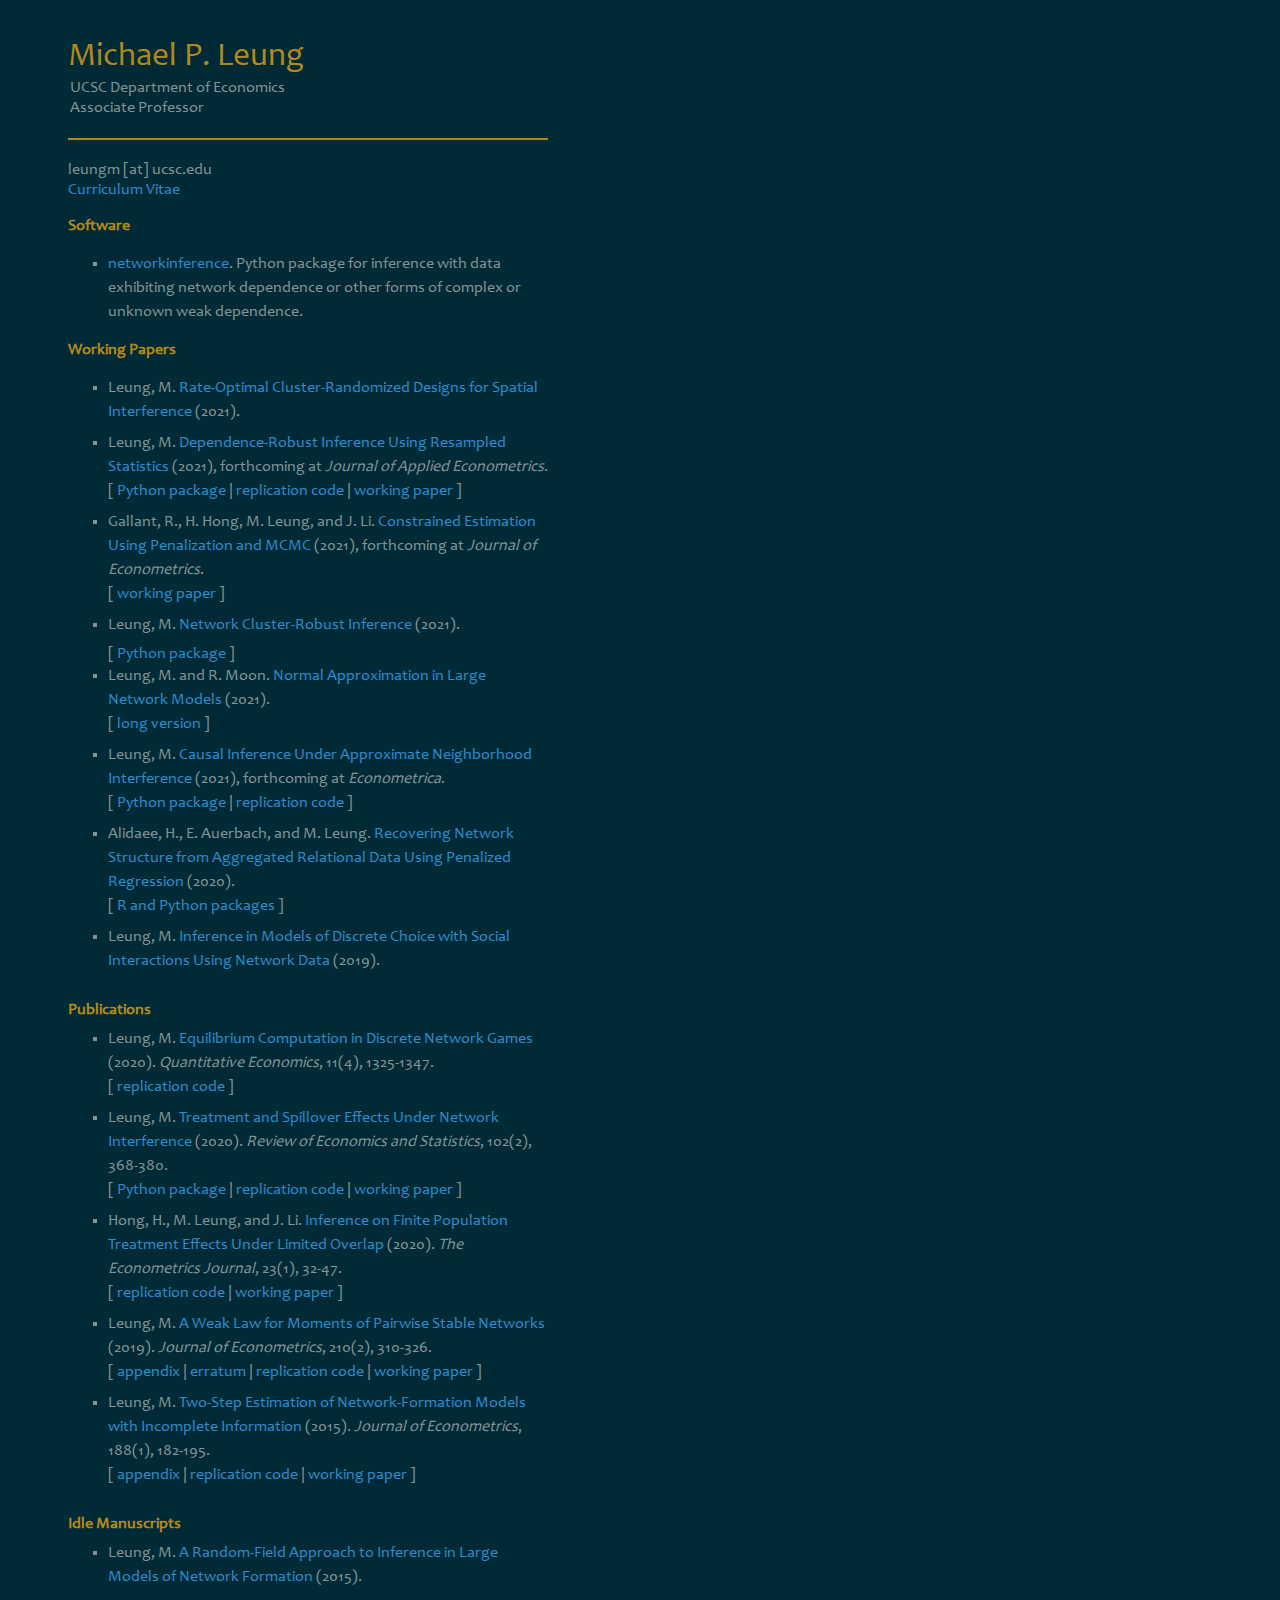
==== index.html @ b88d1623 "update" ====
<html>

<head>
<meta name="keywords" content="Michael P. Leung, Economics, Econometrics, Networks, USC">
<meta name="author" content="Michael P. Leung">

<title>Michael P. Leung's Home Page</title>

<link rel=stylesheet href="style.css" type="text/css">
</head>

<body>
  <div id="frame">
    <div id="header">
      <span class="name">Michael P. Leung</span>
      <br><span class="subname">UCSC Department of Economics</span>
      <br><span class="subname">Associate Professor</span>
    </div>

    <div id="wrap">
      <div id="main">
	leungm [at] ucsc.edu
	<br><a class="text" href="cv.pdf">Curriculum Vitae</a>

	<p><span class="section"><b>Software</b></span>

	<ul>
	<li class="textbar"> <a class="text" href="https://github.com/mpleung/networkinference"> networkinference</a>. Python package for inference with data exhibiting network dependence or other forms of complex or unknown weak dependence.
	</li>
	</ul>

	<p><span class="section"><b>Working Papers</b></span>

	<ul>
	<li class="textbar"> Leung, M. <a class="text"
		href="https://arxiv.org/abs/2111.04219">
			Rate-Optimal Cluster-Randomized Designs for Spatial Interference</a> (2021).
	</li>
	
	<li class="textbar"> Leung, M. <a class="text"
		href="https://onlinelibrary.wiley.com/doi/10.1002/jae.2865">
			Dependence-Robust Inference Using Resampled Statistics</a> (2021), forthcoming at <i>Journal of Applied Econometrics</i>.
	<br>
	[ <a class="text" href="https://github.com/mpleung/networkinference"> Python package </a> |
	<a class="text" href="https://github.com/mpleung/dependence_robust">replication code</a> |
	<a class="text" href="https://arxiv.org/abs/2002.02097">working paper</a> ]
	</li>

	<li class="textbar"> Gallant, R., H. Hong, M. Leung, and J. Li. <a class="text" href="https://www.sciencedirect.com/science/article/abs/pii/S030440762100052X"> Constrained Estimation Using Penalization and MCMC</a> (2021), forthcoming at <i>Journal of Econometrics</i>. 
	<br>
	[ <a class="text" href="https://people.ucsc.edu/~jeqli/penalizedbayescombined.pdf">working paper</a> ]
        </li>

        <li class="textbar"> Leung, M. <a class="text"
       		href="https://arxiv.org/abs/2103.01470">
			Network Cluster-Robust Inference</a> (2021). 
	</li>
	[ <a class="text" href="https://github.com/mpleung/networkinference"> Python package </a> ]

	<li class="textbar"> Leung, M. and R. Moon. <a class="text"
       		href="https://arxiv.org/abs/1904.11060">
		Normal Approximation in Large Network Models</a> (2021). 
	<br>
	[ <a class="text" href="https://arxiv.org/abs/1904.11060v1">long version</a> ]
	</li>

        <li class="textbar"> Leung, M. <a class="text"
       		href="https://arxiv.org/abs/1911.07085">
			Causal Inference Under Approximate Neighborhood Interference</a> (2021), forthcoming at <i> Econometrica</i>. 
	<br>
	[ <a class="text" href="https://github.com/mpleung/networkinference"> Python package </a> |
	<a class="text" href="https://github.com/mpleung/ANI">replication code</a> ]
	</li>

	<li class="textbar"> Alidaee, H., E. Auerbach, and M. Leung. <a class="text"
                href="https://arxiv.org/abs/2001.06052">
                Recovering Network Structure from Aggregated Relational Data Using Penalized Regression</a> (2020). 
	<br>
	[ <a class="text" href="https://github.com/mpleung/ARD">R and Python packages</a> ]
        </li>

	<li class="textbar"> Leung, M. <a class="text"
       		href="https://arxiv.org/abs/1911.07106">
		Inference in Models of Discrete Choice with Social Interactions Using Network Data</a> (2019). 
	</li>

	</ul>


	<br><span class="section"><b>Publications</b></span>
	<ul>


	<li class="textbar"> Leung, M. <a class="text"
		href="http://qeconomics.org/ojs/index.php/qe/article/view/1380">
			Equilibrium Computation in Discrete Network Games</a> (2020). <i>Quantitative Economics</i>, 11(4), 1325-1347.
	<br>
	[ <a class="text" href="https://github.com/mpleung/equil_compute">replication code</a> ]
	</li>

	<li class="textbar"> Leung, M. <a class="text"
		href="https://www.mitpressjournals.org/doi/abs/10.1162/rest_a_00818">
			Treatment and Spillover Effects Under Network Interference</a> (2020). <i>Review of Economics and Statistics</i>, 102(2), 368-380.
	<br>
	[ <a class="text" href="https://github.com/mpleung/networkinference"> Python package </a> |
	<a class="text" href="https://github.com/mpleung/spilled_t">replication code</a> |
	<a class="text" href="https://papers.ssrn.com/abstract=2757313">working paper</a> ]
	</li>

        <li class="textbar"> Hong, H., M. Leung, and J. Li. <a class="text"
		 href="https://academic.oup.com/ectj/article/23/1/32/5558232">
			Inference on Finite Population Treatment Effects Under Limited Overlap</a> (2020). <i>The Econometrics Journal</i>, 23(1), 32-47. 
	<br>
	[ <a class="text" href="https://github.com/mpleung/finite_population">replication code</a> |
	<a class="text" href="https://papers.ssrn.com/abstract=3128546">working paper</a> ]
	</li>

	<li class="textbar"> Leung, M. <a class="text"
		href="https://www.sciencedirect.com/science/article/pii/S0304407619300260">
		A Weak Law for Moments of Pairwise Stable Networks</a> (2019). 
	<i>Journal of Econometrics</i>, 210(2), 310-326.
	<br>
	[ <a class="text" href="files/lln_supplement.pdf">appendix</a>  |
	<a class="text" href="files/erratum.pdf">erratum</a> |
	<a class="text" href="https://github.com/mpleung/lln_nf">replication code</a> |
	<a class="text" href="https://papers.ssrn.com/abstract=2663685">working paper</a> ]
	</li>

	<li class="textbar"> Leung, M. <a class="text"
		href="http://www.sciencedirect.com/science/article/pii/S0304407615001396">
		Two-Step Estimation of Network-Formation Models with Incomplete	Information</a> (2015). 
	<i>Journal of Econometrics</i>, 188(1), 182-195. 
	<br>
	[ <a class="text" href="files/snf_supplement.pdf">appendix</a> |
	<a class="text" href="http://github.com/mpleung/twostep">replication code</a> |
	<a class="text" href="http://ssrn.com/abstract=2254145">working paper</a> ]
	</li>
	</ul>

	
	<br><span class="section"><b>Idle Manuscripts</b></span>
	<ul>
        <li class="textbar"> Leung, M. <a class="text"
		href="files/rfnet.pdf"> 
		A Random-Field Approach to Inference in Large Models of Network
		Formation</a> (2015).
       	</li>
	</ul>
      </div>
    </div>
    
    <div id="footer"></div>
</div>

</body>

</html>
---- style.css ----
@font-face {
  font-family: CandaraDL;
  src: url('Candara.ttf'); 
}

#header {
  border-bottom: 2px solid #B4881D;
  padding-bottom: 20px;
}

#footer {
  border-top: 2px solid #B4881D;
  padding-top: 10px;
}

#wrap {
  overflow: hidden;
  padding-top: 10px;
  padding-bottom: 10px;
}

#main {
  float: left;
  list-style-type: none;
  padding-top: 10px;
  padding-bottom: 10px;
}

#frame {
  text-align: left;
  margin-left: 30px;
  padding-top: 30px;
  padding-bottom: 30px;
  padding-left: 30px;
  width: 30em;
}

.name {
  color: #B4881D;
  font-size: 25pt;
}

.subname {
  color: #839496;
  list-style-type: none;
  margin-left: 2px;
  font-size: 12pt;
}

.section {
  color: #B4881D;
}

body {
  font-family: candara, CandaraDL, menlo;
  font-size: 12pt;
  background-color: #002B36;
  color: #839496;
}

LI.text {
  margin-left: 20px;
  margin-top: 7px;
  line-height: 1.5
}

LI.textbar {
  margin-bottom: 7px;
  list-style-type: square;
  line-height: 1.5
}

ul {
    list-style-position: outside;
    margin-top: 7px;
    margin-bottom: 0;
}

A.text {
  color: #2E8CCF;
  text-decoration: none;
}

A.bar {
  color: white;
  text-decoration: none;
}

A:hover {
  text-decoration: underline;
  color: #D34C14;
}
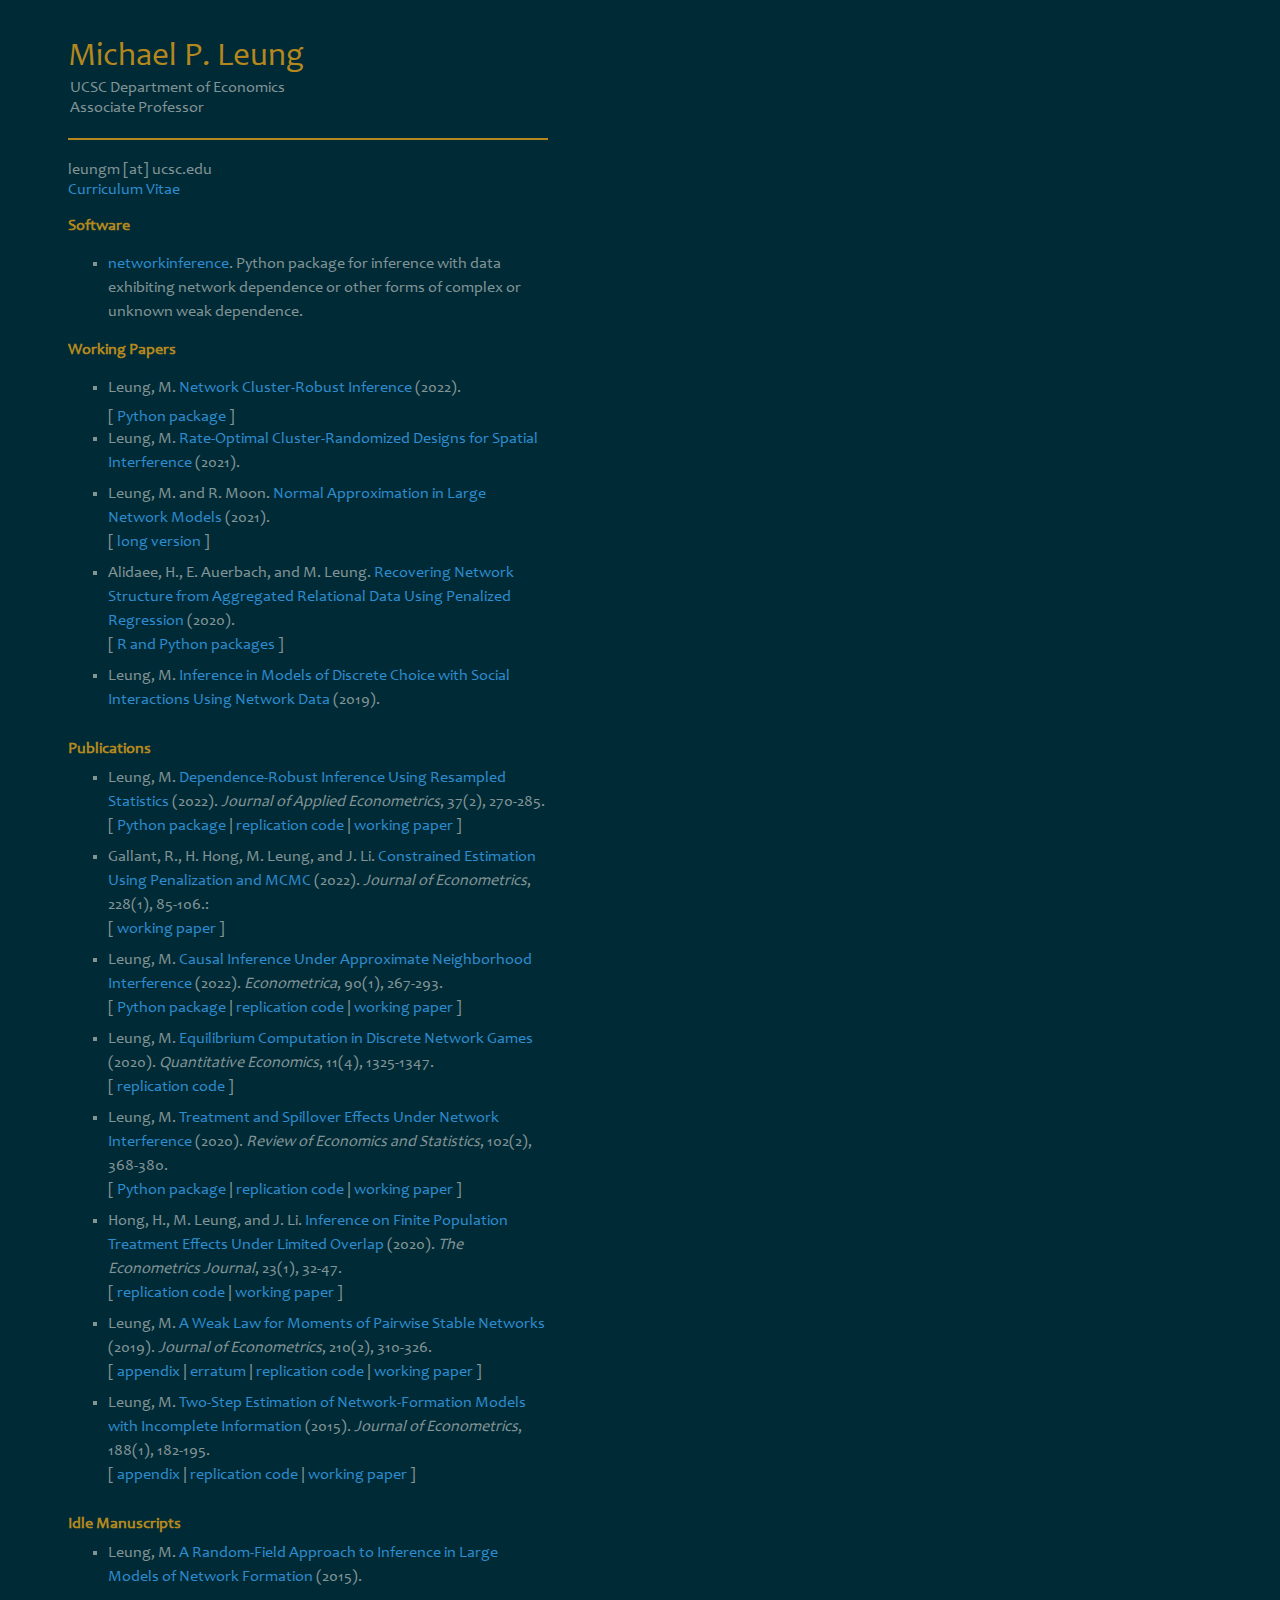
==== commit f320fe24: "update" ====
--- a/index.html
+++ b/index.html
@@ -32,44 +32,23 @@
 	<p><span class="section"><b>Working Papers</b></span>
 
 	<ul>
+        <li class="textbar"> Leung, M. <a class="text"
+       		href="https://arxiv.org/abs/2103.01470">
+			Network Cluster-Robust Inference</a> (2022). 
+	</li>
+
+	[ <a class="text" href="https://github.com/mpleung/networkinference"> Python package </a> ]
+
 	<li class="textbar"> Leung, M. <a class="text"
 		href="https://arxiv.org/abs/2111.04219">
 			Rate-Optimal Cluster-Randomized Designs for Spatial Interference</a> (2021).
 	</li>
 	
-	<li class="textbar"> Leung, M. <a class="text"
-		href="https://onlinelibrary.wiley.com/doi/10.1002/jae.2865">
-			Dependence-Robust Inference Using Resampled Statistics</a> (2021), forthcoming at <i>Journal of Applied Econometrics</i>.
-	<br>
-	[ <a class="text" href="https://github.com/mpleung/networkinference"> Python package </a> |
-	<a class="text" href="https://github.com/mpleung/dependence_robust">replication code</a> |
-	<a class="text" href="https://arxiv.org/abs/2002.02097">working paper</a> ]
-	</li>
-
-	<li class="textbar"> Gallant, R., H. Hong, M. Leung, and J. Li. <a class="text" href="https://www.sciencedirect.com/science/article/abs/pii/S030440762100052X"> Constrained Estimation Using Penalization and MCMC</a> (2021), forthcoming at <i>Journal of Econometrics</i>. 
-	<br>
-	[ <a class="text" href="https://people.ucsc.edu/~jeqli/penalizedbayescombined.pdf">working paper</a> ]
-        </li>
-
-        <li class="textbar"> Leung, M. <a class="text"
-       		href="https://arxiv.org/abs/2103.01470">
-			Network Cluster-Robust Inference</a> (2021). 
-	</li>
-	[ <a class="text" href="https://github.com/mpleung/networkinference"> Python package </a> ]
-
 	<li class="textbar"> Leung, M. and R. Moon. <a class="text"
        		href="https://arxiv.org/abs/1904.11060">
 		Normal Approximation in Large Network Models</a> (2021). 
 	<br>
 	[ <a class="text" href="https://arxiv.org/abs/1904.11060v1">long version</a> ]
-	</li>
-
-        <li class="textbar"> Leung, M. <a class="text"
-       		href="https://arxiv.org/abs/1911.07085">
-			Causal Inference Under Approximate Neighborhood Interference</a> (2021), forthcoming at <i> Econometrica</i>. 
-	<br>
-	[ <a class="text" href="https://github.com/mpleung/networkinference"> Python package </a> |
-	<a class="text" href="https://github.com/mpleung/ANI">replication code</a> ]
 	</li>
 
 	<li class="textbar"> Alidaee, H., E. Auerbach, and M. Leung. <a class="text"
@@ -90,6 +69,27 @@
 	<br><span class="section"><b>Publications</b></span>
 	<ul>
 
+	<li class="textbar"> Leung, M. <a class="text"
+		href="https://onlinelibrary.wiley.com/doi/10.1002/jae.2865">
+			Dependence-Robust Inference Using Resampled Statistics</a> (2022).  <i>Journal of Applied Econometrics</i>, 37(2), 270-285.
+	<br>
+	[ <a class="text" href="https://github.com/mpleung/networkinference"> Python package </a> |
+	<a class="text" href="https://github.com/mpleung/dependence_robust">replication code</a> |
+	<a class="text" href="https://arxiv.org/abs/2002.02097">working paper</a> ]
+	</li>
+
+	<li class="textbar"> Gallant, R., H. Hong, M. Leung, and J. Li. <a class="text" href="https://www.sciencedirect.com/science/article/abs/pii/S030440762100052X"> Constrained Estimation Using Penalization and MCMC</a> (2022). <i>Journal of Econometrics</i>, 228(1), 85-106.:
+	<br>
+	[ <a class="text" href="https://people.ucsc.edu/~jeqli/penalizedbayescombined.pdf">working paper</a> ]
+        </li>
+
+        <li class="textbar"> Leung, M. <a class="text"
+       		href="https://www.econometricsociety.org/publications/econometrica/2022/01/01/causal-inference-under-approximate-neighborhood-interference">
+			Causal Inference Under Approximate Neighborhood Interference</a> (2022). <i> Econometrica</i>, 90(1), 267-293. 
+	<br>
+	[ <a class="text" href="https://github.com/mpleung/networkinference"> Python package </a> |
+	<a class="text" href="https://github.com/mpleung/ANI">replication code</a> | <a class="text" href="https://arxiv.org/abs/1911.07085">working paper</a> ]
+	</li>
 
 	<li class="textbar"> Leung, M. <a class="text"
 		href="http://qeconomics.org/ojs/index.php/qe/article/view/1380">
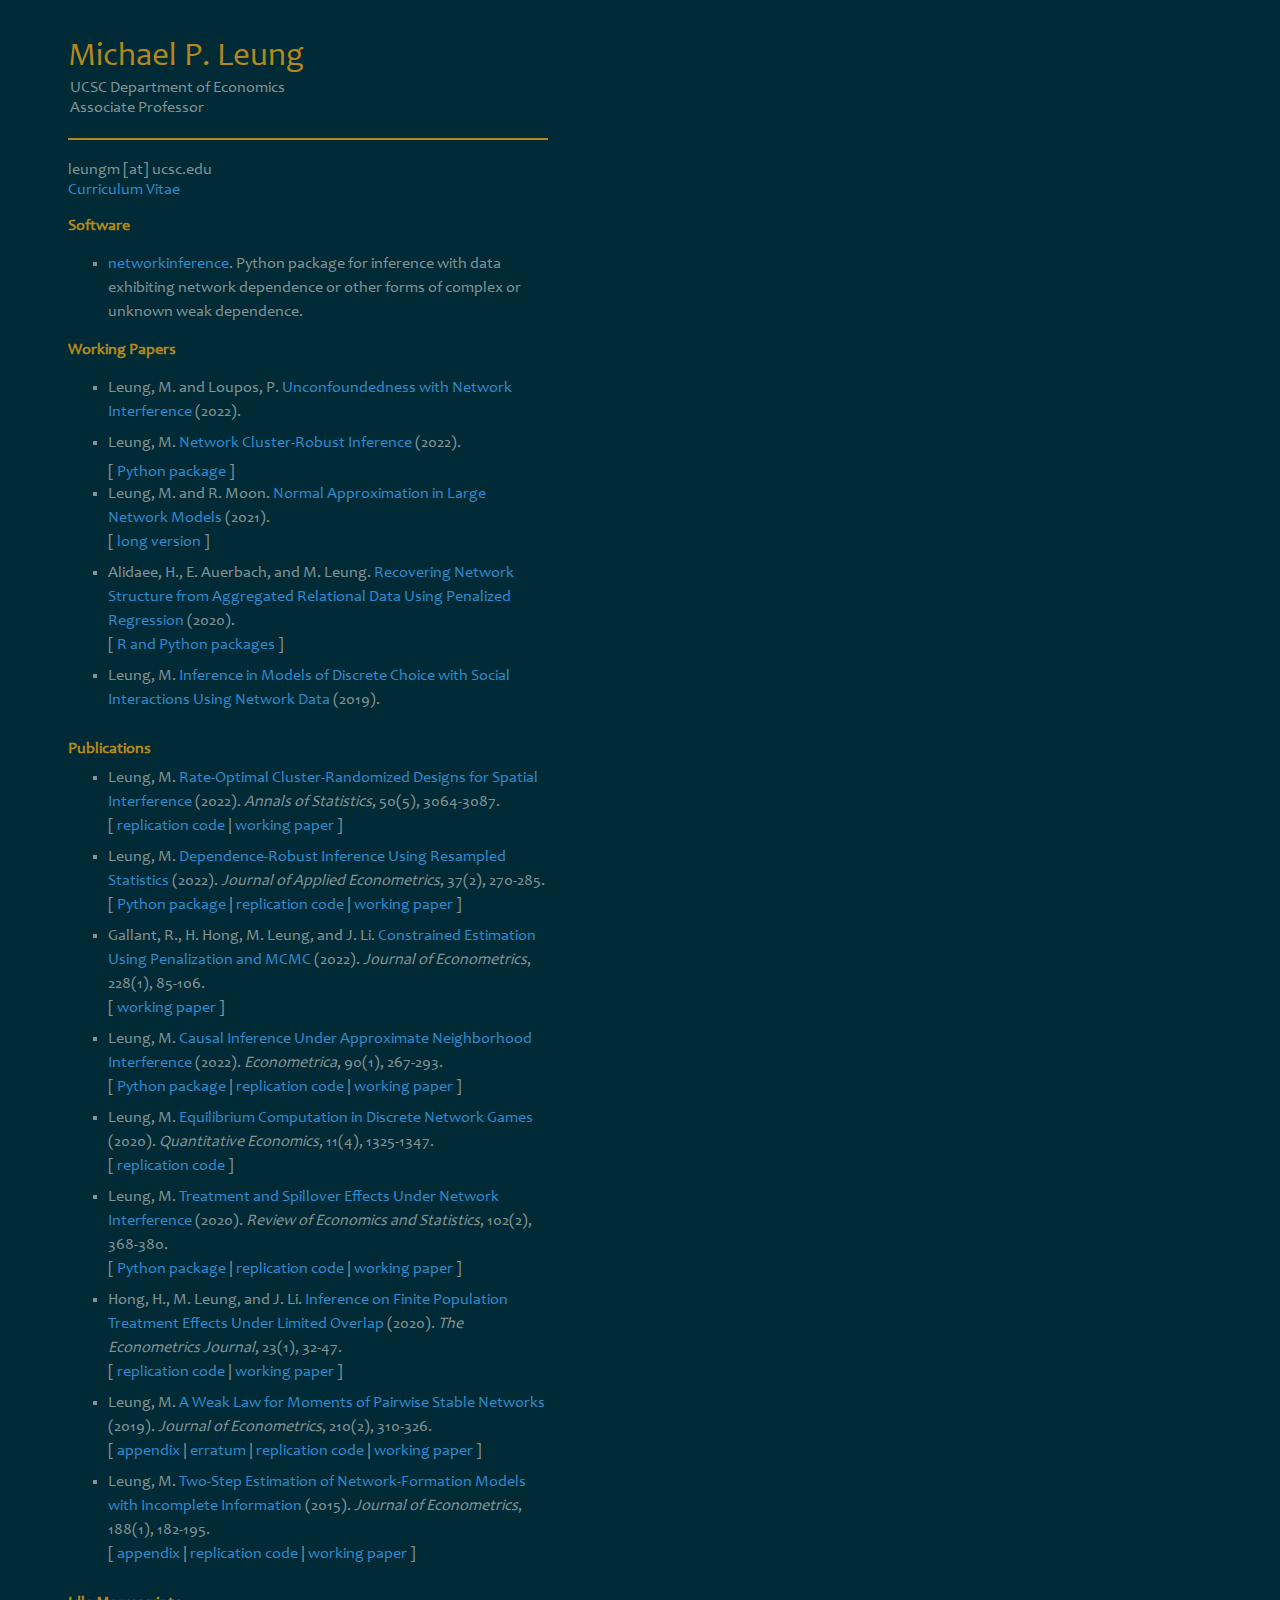
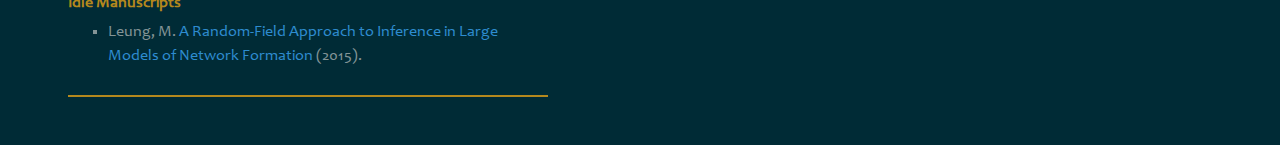
==== commit 5f73114f: "update" ====
--- a/index.html
+++ b/index.html
@@ -32,6 +32,13 @@
 	<p><span class="section"><b>Working Papers</b></span>
 
 	<ul>
+
+        <li class="textbar"> Leung, M. and Loupos, P. <a class="text"
+       		href="https://arxiv.org/abs/2211.07823">
+			Unconfoundedness with Network Interference</a> (2022). 
+	</li>
+
+
         <li class="textbar"> Leung, M. <a class="text"
        		href="https://arxiv.org/abs/2103.01470">
 			Network Cluster-Robust Inference</a> (2022). 
@@ -39,11 +46,6 @@
 
 	[ <a class="text" href="https://github.com/mpleung/networkinference"> Python package </a> ]
 
-	<li class="textbar"> Leung, M. <a class="text"
-		href="https://arxiv.org/abs/2111.04219">
-			Rate-Optimal Cluster-Randomized Designs for Spatial Interference</a> (2021).
-	</li>
-	
 	<li class="textbar"> Leung, M. and R. Moon. <a class="text"
        		href="https://arxiv.org/abs/1904.11060">
 		Normal Approximation in Large Network Models</a> (2021). 
@@ -69,6 +71,15 @@
 	<br><span class="section"><b>Publications</b></span>
 	<ul>
 
+        <li class="textbar"> Leung, M. <a class="text"
+		href="https://projecteuclid.org/journals/annals-of-statistics/volume-50/issue-5/Rate-optimal-cluster-randomized-designs-for-spatial-interference/10.1214/22-AOS2224.short">
+  		        Rate-Optimal Cluster-Randomized Designs for Spatial Interference</a> (2022). <i>Annals of Statistics</i>, 50(5), 3064-3087.
+        <br>
+	[ <a class="text" href="https://github.com/mpleung/spatial_cluster">replication code</a> |
+	<a class="text" href="https://arxiv.org/abs/2111.04219">working paper</a> ]
+	</li>
+
+
 	<li class="textbar"> Leung, M. <a class="text"
 		href="https://onlinelibrary.wiley.com/doi/10.1002/jae.2865">
 			Dependence-Robust Inference Using Resampled Statistics</a> (2022).  <i>Journal of Applied Econometrics</i>, 37(2), 270-285.
@@ -78,7 +89,7 @@
 	<a class="text" href="https://arxiv.org/abs/2002.02097">working paper</a> ]
 	</li>
 
-	<li class="textbar"> Gallant, R., H. Hong, M. Leung, and J. Li. <a class="text" href="https://www.sciencedirect.com/science/article/abs/pii/S030440762100052X"> Constrained Estimation Using Penalization and MCMC</a> (2022). <i>Journal of Econometrics</i>, 228(1), 85-106.:
+	<li class="textbar"> Gallant, R., H. Hong, M. Leung, and J. Li. <a class="text" href="https://www.sciencedirect.com/science/article/abs/pii/S030440762100052X"> Constrained Estimation Using Penalization and MCMC</a> (2022). <i>Journal of Econometrics</i>, 228(1), 85-106.
 	<br>
 	[ <a class="text" href="https://people.ucsc.edu/~jeqli/penalizedbayescombined.pdf">working paper</a> ]
         </li>
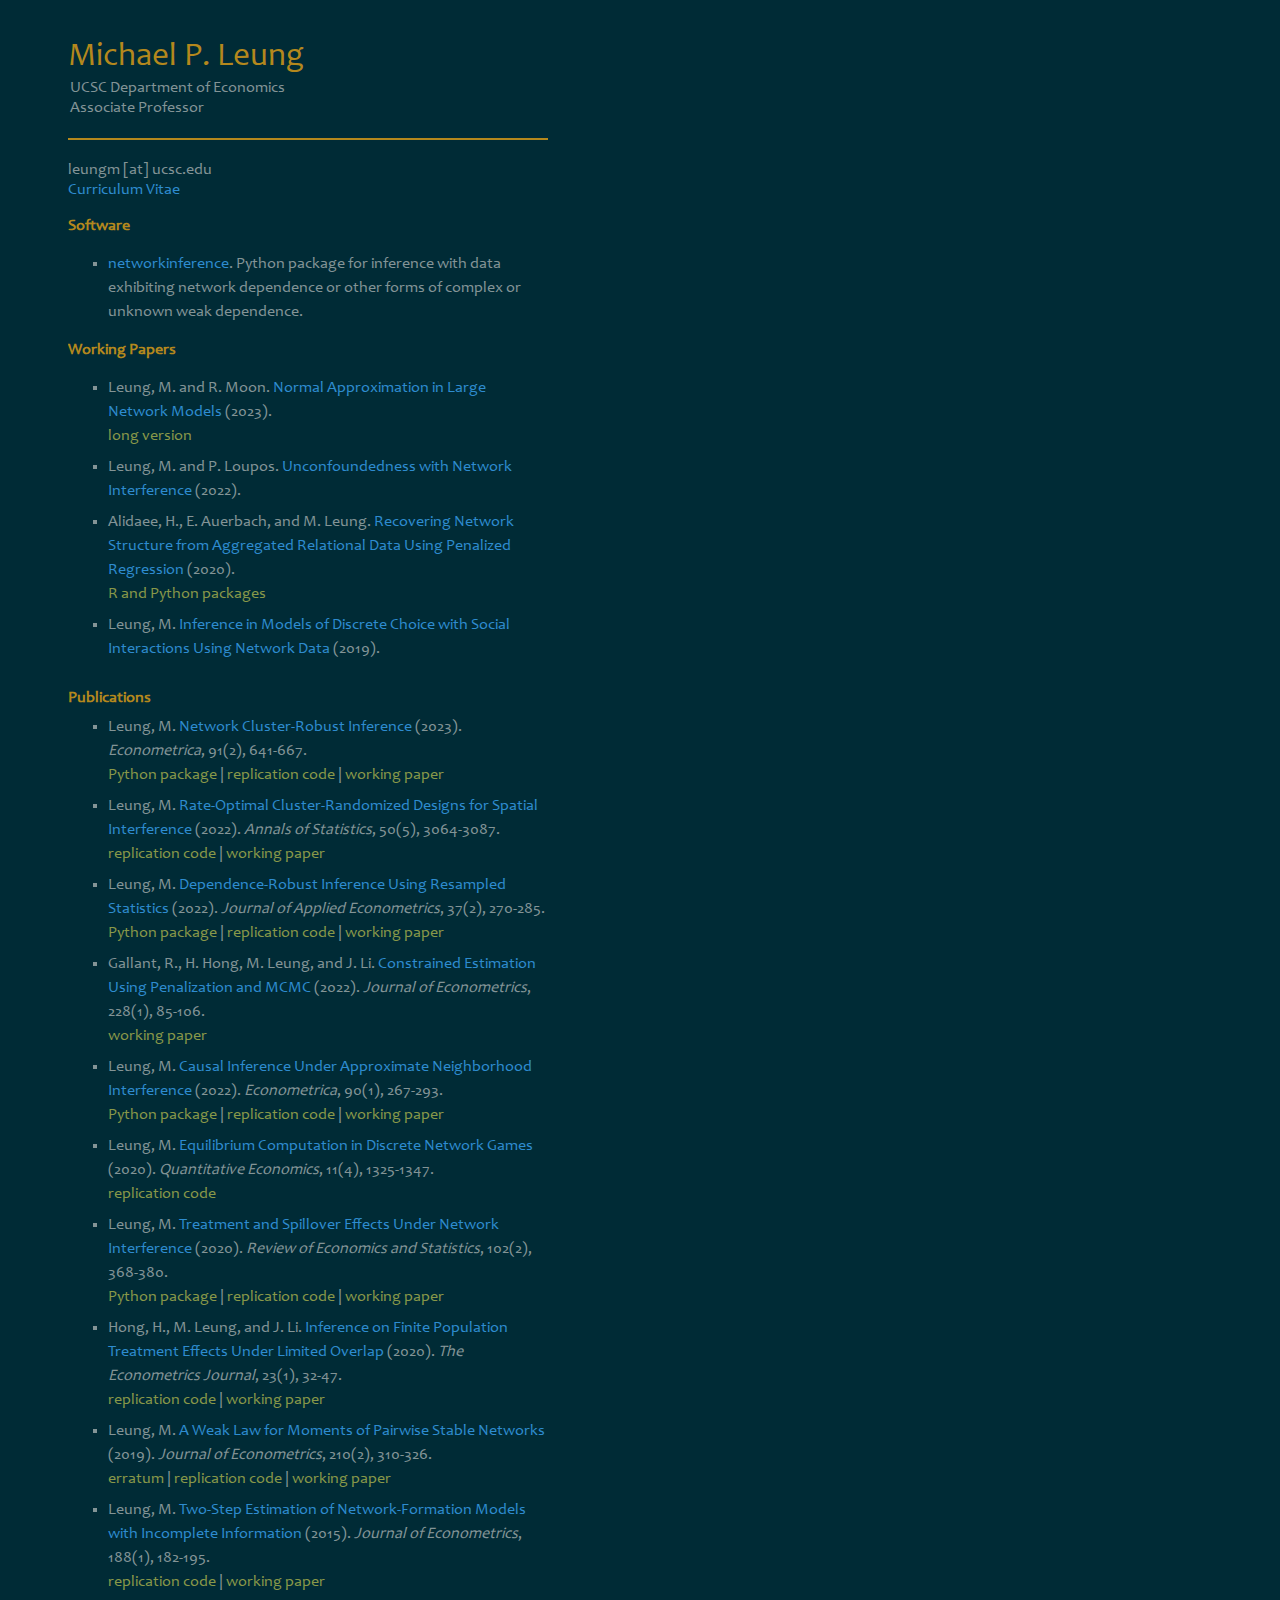
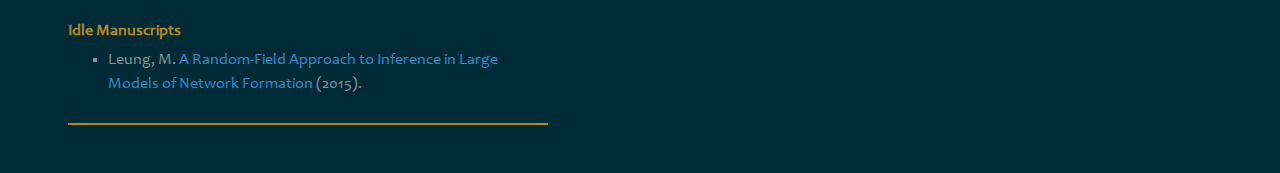
==== commit ef0eaed9: "update" ====
--- a/index.html
+++ b/index.html
@@ -33,31 +33,23 @@
 
 	<ul>
 
-        <li class="textbar"> Leung, M. and Loupos, P. <a class="text"
+	<li class="textbar"> Leung, M. and R. Moon. <a class="text"
+       		href="https://arxiv.org/abs/1904.11060">
+		Normal Approximation in Large Network Models</a> (2023). 
+	<br>
+	<a class="sub" href="https://arxiv.org/abs/1904.11060v1">long version</a>
+	</li>
+
+        <li class="textbar"> Leung, M. and P. Loupos. <a class="text"
        		href="https://arxiv.org/abs/2211.07823">
 			Unconfoundedness with Network Interference</a> (2022). 
-	</li>
-
-
-        <li class="textbar"> Leung, M. <a class="text"
-       		href="https://arxiv.org/abs/2103.01470">
-			Network Cluster-Robust Inference</a> (2022). 
-	</li>
-
-	[ <a class="text" href="https://github.com/mpleung/networkinference"> Python package </a> ]
-
-	<li class="textbar"> Leung, M. and R. Moon. <a class="text"
-       		href="https://arxiv.org/abs/1904.11060">
-		Normal Approximation in Large Network Models</a> (2021). 
-	<br>
-	[ <a class="text" href="https://arxiv.org/abs/1904.11060v1">long version</a> ]
 	</li>
 
 	<li class="textbar"> Alidaee, H., E. Auerbach, and M. Leung. <a class="text"
                 href="https://arxiv.org/abs/2001.06052">
                 Recovering Network Structure from Aggregated Relational Data Using Penalized Regression</a> (2020). 
 	<br>
-	[ <a class="text" href="https://github.com/mpleung/ARD">R and Python packages</a> ]
+	<a class="sub" href="https://github.com/mpleung/ARD">R and Python packages</a>
         </li>
 
 	<li class="textbar"> Leung, M. <a class="text"
@@ -72,11 +64,20 @@
 	<ul>
 
         <li class="textbar"> Leung, M. <a class="text"
+       		href="https://www.econometricsociety.org/publications/econometrica/browse/2023/03/01/Network-Cluster-Robust-Inference">
+			Network Cluster-Robust Inference</a> (2023). <i>Econometrica</i>, 91(2), 641-667. 
+        <br>
+	<a class="sub" href="https://github.com/mpleung/networkinference"> Python package </a> |
+	<a class="sub" href="https://github.com/mpleung/network_cluster">replication code</a> |
+	<a class="sub" href="https://arxiv.org/abs/2103.01470">working paper</a>
+	</li>
+
+        <li class="textbar"> Leung, M. <a class="text"
 		href="https://projecteuclid.org/journals/annals-of-statistics/volume-50/issue-5/Rate-optimal-cluster-randomized-designs-for-spatial-interference/10.1214/22-AOS2224.short">
   		        Rate-Optimal Cluster-Randomized Designs for Spatial Interference</a> (2022). <i>Annals of Statistics</i>, 50(5), 3064-3087.
         <br>
-	[ <a class="text" href="https://github.com/mpleung/spatial_cluster">replication code</a> |
-	<a class="text" href="https://arxiv.org/abs/2111.04219">working paper</a> ]
+	<a class="sub" href="https://github.com/mpleung/spatial_cluster">replication code</a> |
+	<a class="sub" href="https://arxiv.org/abs/2111.04219">working paper</a>
 	</li>
 
 
@@ -84,46 +85,46 @@
 		href="https://onlinelibrary.wiley.com/doi/10.1002/jae.2865">
 			Dependence-Robust Inference Using Resampled Statistics</a> (2022).  <i>Journal of Applied Econometrics</i>, 37(2), 270-285.
 	<br>
-	[ <a class="text" href="https://github.com/mpleung/networkinference"> Python package </a> |
-	<a class="text" href="https://github.com/mpleung/dependence_robust">replication code</a> |
-	<a class="text" href="https://arxiv.org/abs/2002.02097">working paper</a> ]
+	<a class="sub" href="https://github.com/mpleung/networkinference"> Python package </a> |
+	<a class="sub" href="https://github.com/mpleung/dependence_robust">replication code</a> |
+	<a class="sub" href="https://arxiv.org/abs/2002.02097">working paper</a>
 	</li>
 
 	<li class="textbar"> Gallant, R., H. Hong, M. Leung, and J. Li. <a class="text" href="https://www.sciencedirect.com/science/article/abs/pii/S030440762100052X"> Constrained Estimation Using Penalization and MCMC</a> (2022). <i>Journal of Econometrics</i>, 228(1), 85-106.
 	<br>
-	[ <a class="text" href="https://people.ucsc.edu/~jeqli/penalizedbayescombined.pdf">working paper</a> ]
+	<a class="sub" href="https://people.ucsc.edu/~jeqli/penalizedbayescombined.pdf">working paper</a>
         </li>
 
         <li class="textbar"> Leung, M. <a class="text"
        		href="https://www.econometricsociety.org/publications/econometrica/2022/01/01/causal-inference-under-approximate-neighborhood-interference">
 			Causal Inference Under Approximate Neighborhood Interference</a> (2022). <i> Econometrica</i>, 90(1), 267-293. 
 	<br>
-	[ <a class="text" href="https://github.com/mpleung/networkinference"> Python package </a> |
-	<a class="text" href="https://github.com/mpleung/ANI">replication code</a> | <a class="text" href="https://arxiv.org/abs/1911.07085">working paper</a> ]
+	<a class="sub" href="https://github.com/mpleung/networkinference"> Python package </a> |
+	<a class="sub" href="https://github.com/mpleung/ANI">replication code</a> | <a class="sub" href="https://arxiv.org/abs/1911.07085">working paper</a>
 	</li>
 
 	<li class="textbar"> Leung, M. <a class="text"
 		href="http://qeconomics.org/ojs/index.php/qe/article/view/1380">
 			Equilibrium Computation in Discrete Network Games</a> (2020). <i>Quantitative Economics</i>, 11(4), 1325-1347.
 	<br>
-	[ <a class="text" href="https://github.com/mpleung/equil_compute">replication code</a> ]
+	<a class="sub" href="https://github.com/mpleung/equil_compute">replication code</a>
 	</li>
 
 	<li class="textbar"> Leung, M. <a class="text"
 		href="https://www.mitpressjournals.org/doi/abs/10.1162/rest_a_00818">
 			Treatment and Spillover Effects Under Network Interference</a> (2020). <i>Review of Economics and Statistics</i>, 102(2), 368-380.
 	<br>
-	[ <a class="text" href="https://github.com/mpleung/networkinference"> Python package </a> |
-	<a class="text" href="https://github.com/mpleung/spilled_t">replication code</a> |
-	<a class="text" href="https://papers.ssrn.com/abstract=2757313">working paper</a> ]
+	<a class="sub" href="https://github.com/mpleung/networkinference"> Python package </a> |
+	<a class="sub" href="https://github.com/mpleung/spilled_t">replication code</a> |
+	<a class="sub" href="https://papers.ssrn.com/abstract=2757313">working paper</a>
 	</li>
 
         <li class="textbar"> Hong, H., M. Leung, and J. Li. <a class="text"
 		 href="https://academic.oup.com/ectj/article/23/1/32/5558232">
 			Inference on Finite Population Treatment Effects Under Limited Overlap</a> (2020). <i>The Econometrics Journal</i>, 23(1), 32-47. 
 	<br>
-	[ <a class="text" href="https://github.com/mpleung/finite_population">replication code</a> |
-	<a class="text" href="https://papers.ssrn.com/abstract=3128546">working paper</a> ]
+	<a class="sub" href="https://github.com/mpleung/finite_population">replication code</a> |
+	<a class="sub" href="https://papers.ssrn.com/abstract=3128546">working paper</a>
 	</li>
 
 	<li class="textbar"> Leung, M. <a class="text"
@@ -131,10 +132,9 @@
 		A Weak Law for Moments of Pairwise Stable Networks</a> (2019). 
 	<i>Journal of Econometrics</i>, 210(2), 310-326.
 	<br>
-	[ <a class="text" href="files/lln_supplement.pdf">appendix</a>  |
-	<a class="text" href="files/erratum.pdf">erratum</a> |
-	<a class="text" href="https://github.com/mpleung/lln_nf">replication code</a> |
-	<a class="text" href="https://papers.ssrn.com/abstract=2663685">working paper</a> ]
+	<a class="sub" href="files/erratum.pdf">erratum</a> |
+	<a class="sub" href="https://github.com/mpleung/lln_nf">replication code</a> |
+	<a class="sub" href="https://papers.ssrn.com/abstract=2663685">working paper</a>
 	</li>
 
 	<li class="textbar"> Leung, M. <a class="text"
@@ -142,9 +142,8 @@
 		Two-Step Estimation of Network-Formation Models with Incomplete	Information</a> (2015). 
 	<i>Journal of Econometrics</i>, 188(1), 182-195. 
 	<br>
-	[ <a class="text" href="files/snf_supplement.pdf">appendix</a> |
-	<a class="text" href="http://github.com/mpleung/twostep">replication code</a> |
-	<a class="text" href="http://ssrn.com/abstract=2254145">working paper</a> ]
+	<a class="sub" href="http://github.com/mpleung/twostep">replication code</a> |
+	<a class="sub" href="http://ssrn.com/abstract=2254145">working paper</a>
 	</li>
 	</ul>
 
--- a/style.css
+++ b/style.css
@@ -81,6 +81,11 @@
   text-decoration: none;
 }
 
+A.sub {
+  color: #889849;
+  text-decoration: none;
+}
+
 A.bar {
   color: white;
   text-decoration: none;
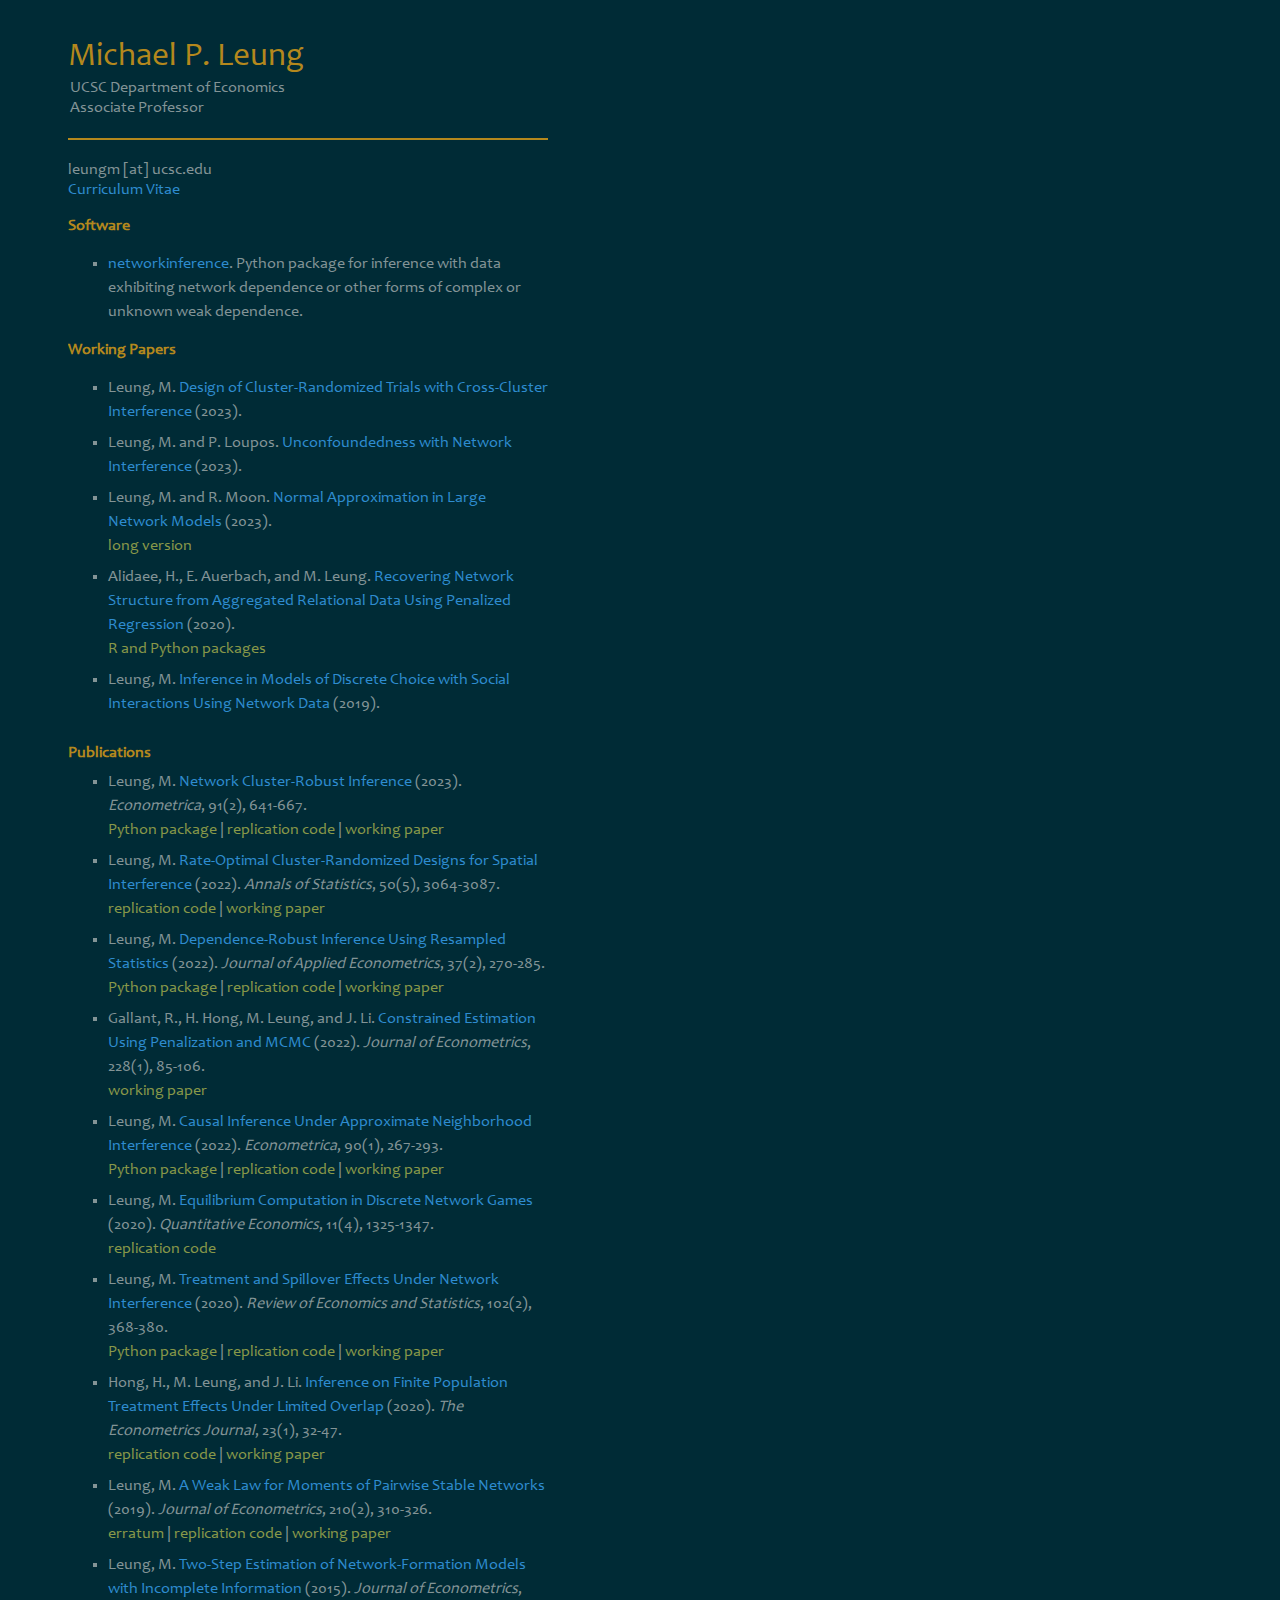
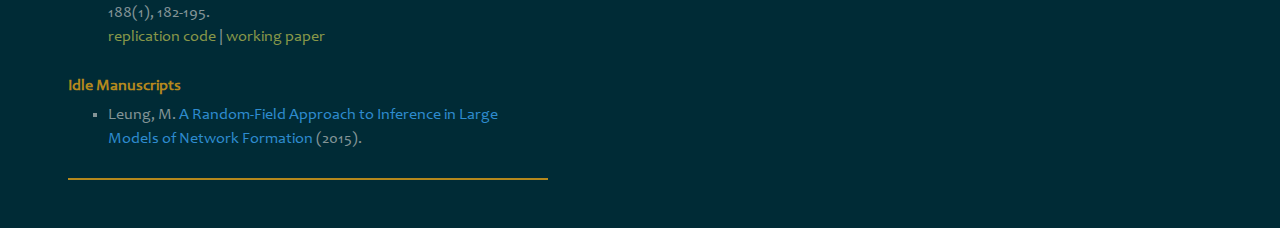
==== commit 957f3f7a: "update" ====
--- a/index.html
+++ b/index.html
@@ -33,16 +33,21 @@
 
 	<ul>
 
+        <li class="textbar"> Leung, M. <a class="text"
+       		href="https://arxiv.org/abs/2310.18836">
+			Design of Cluster-Randomized Trials with Cross-Cluster Interference</a> (2023). 
+	</li>
+
+        <li class="textbar"> Leung, M. and P. Loupos. <a class="text"
+       		href="https://arxiv.org/abs/2211.07823">
+			Unconfoundedness with Network Interference</a> (2023). 
+	</li>
+
 	<li class="textbar"> Leung, M. and R. Moon. <a class="text"
        		href="https://arxiv.org/abs/1904.11060">
 		Normal Approximation in Large Network Models</a> (2023). 
 	<br>
 	<a class="sub" href="https://arxiv.org/abs/1904.11060v1">long version</a>
-	</li>
-
-        <li class="textbar"> Leung, M. and P. Loupos. <a class="text"
-       		href="https://arxiv.org/abs/2211.07823">
-			Unconfoundedness with Network Interference</a> (2022). 
 	</li>
 
 	<li class="textbar"> Alidaee, H., E. Auerbach, and M. Leung. <a class="text"
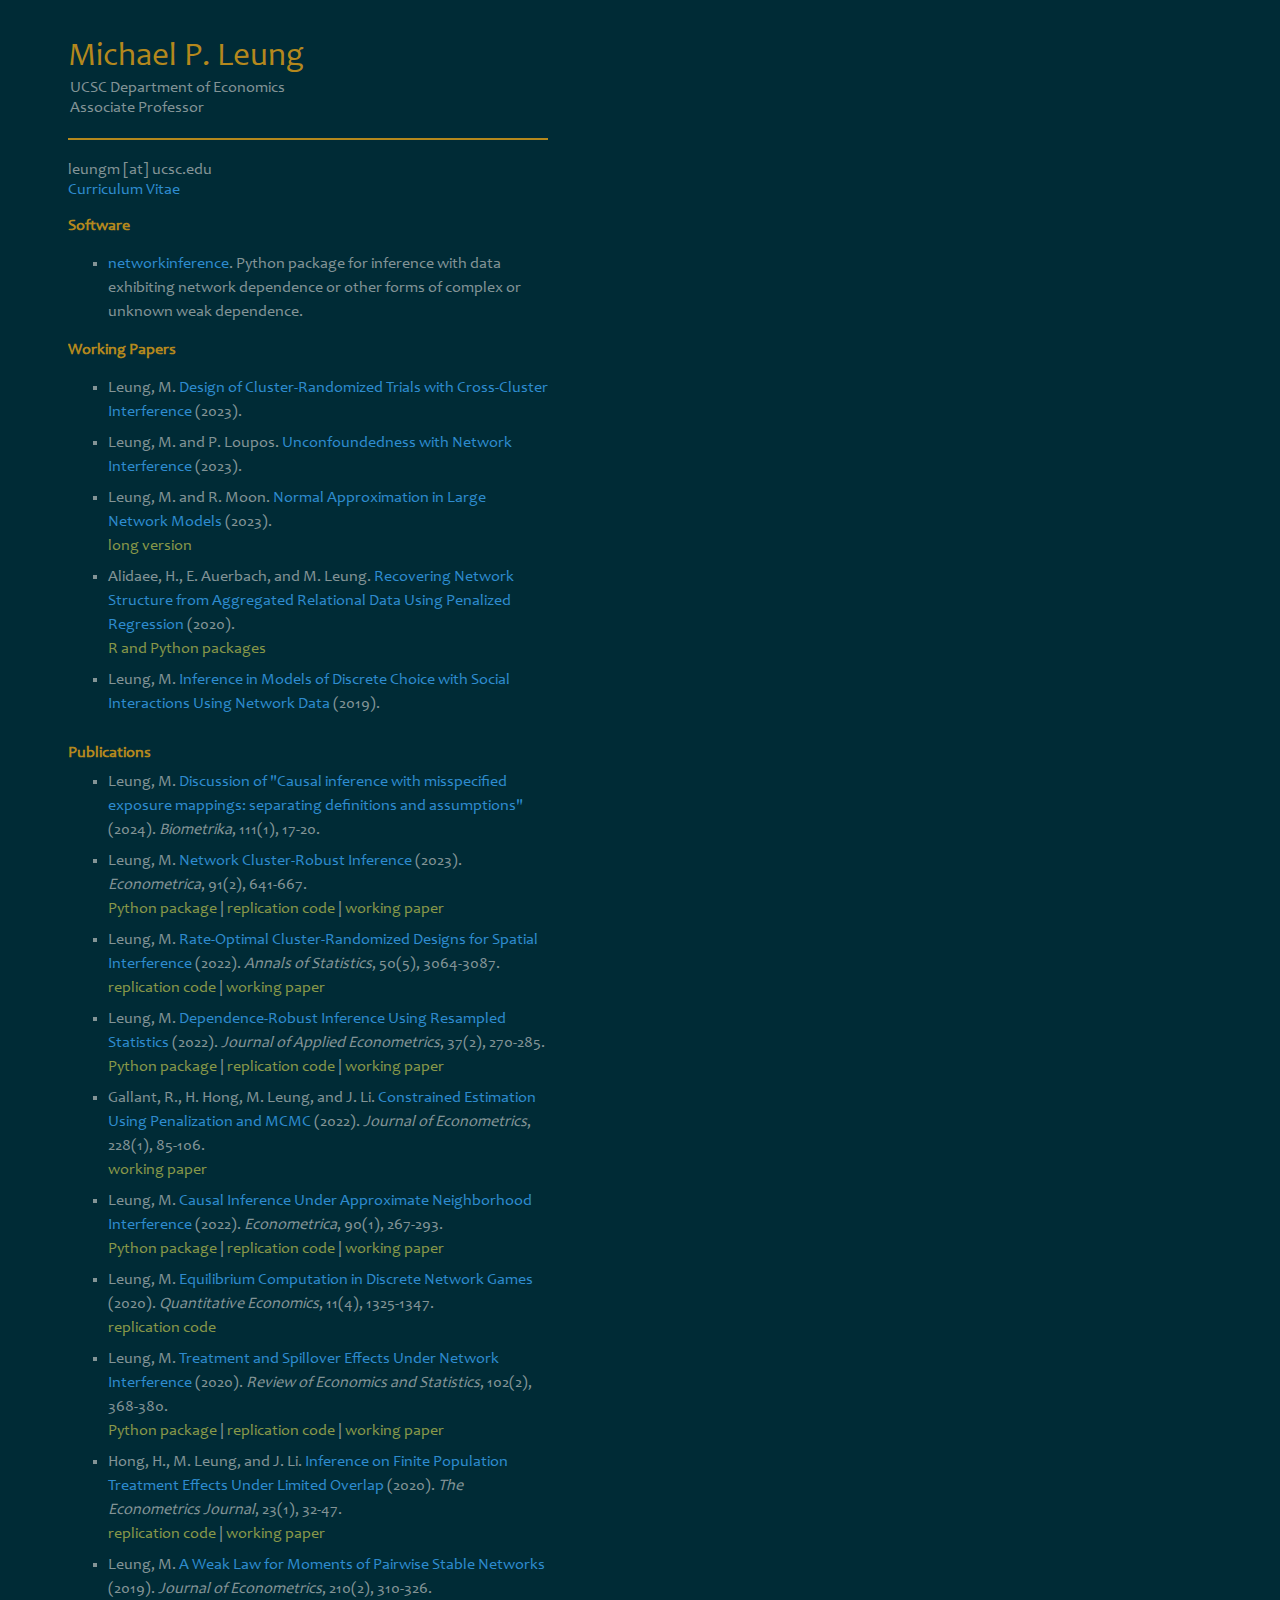
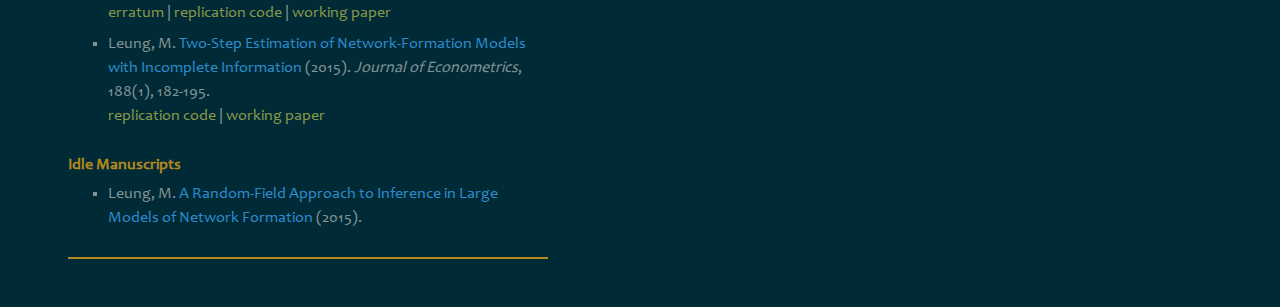
==== commit 97b61ba3: "update" ====
--- a/index.html
+++ b/index.html
@@ -67,6 +67,10 @@
 
 	<br><span class="section"><b>Publications</b></span>
 	<ul>
+
+	<li class="textbar"> Leung, M. <a class="text"
+		href="https://academic.oup.com/biomet/article/111/1/21/7606757">
+			Discussion of "Causal inference with misspecified exposure mappings: separating definitions and assumptions"</a> (2024). <i>Biometrika</i>, 111(1), 17-20.
 
         <li class="textbar"> Leung, M. <a class="text"
        		href="https://www.econometricsociety.org/publications/econometrica/browse/2023/03/01/Network-Cluster-Robust-Inference">
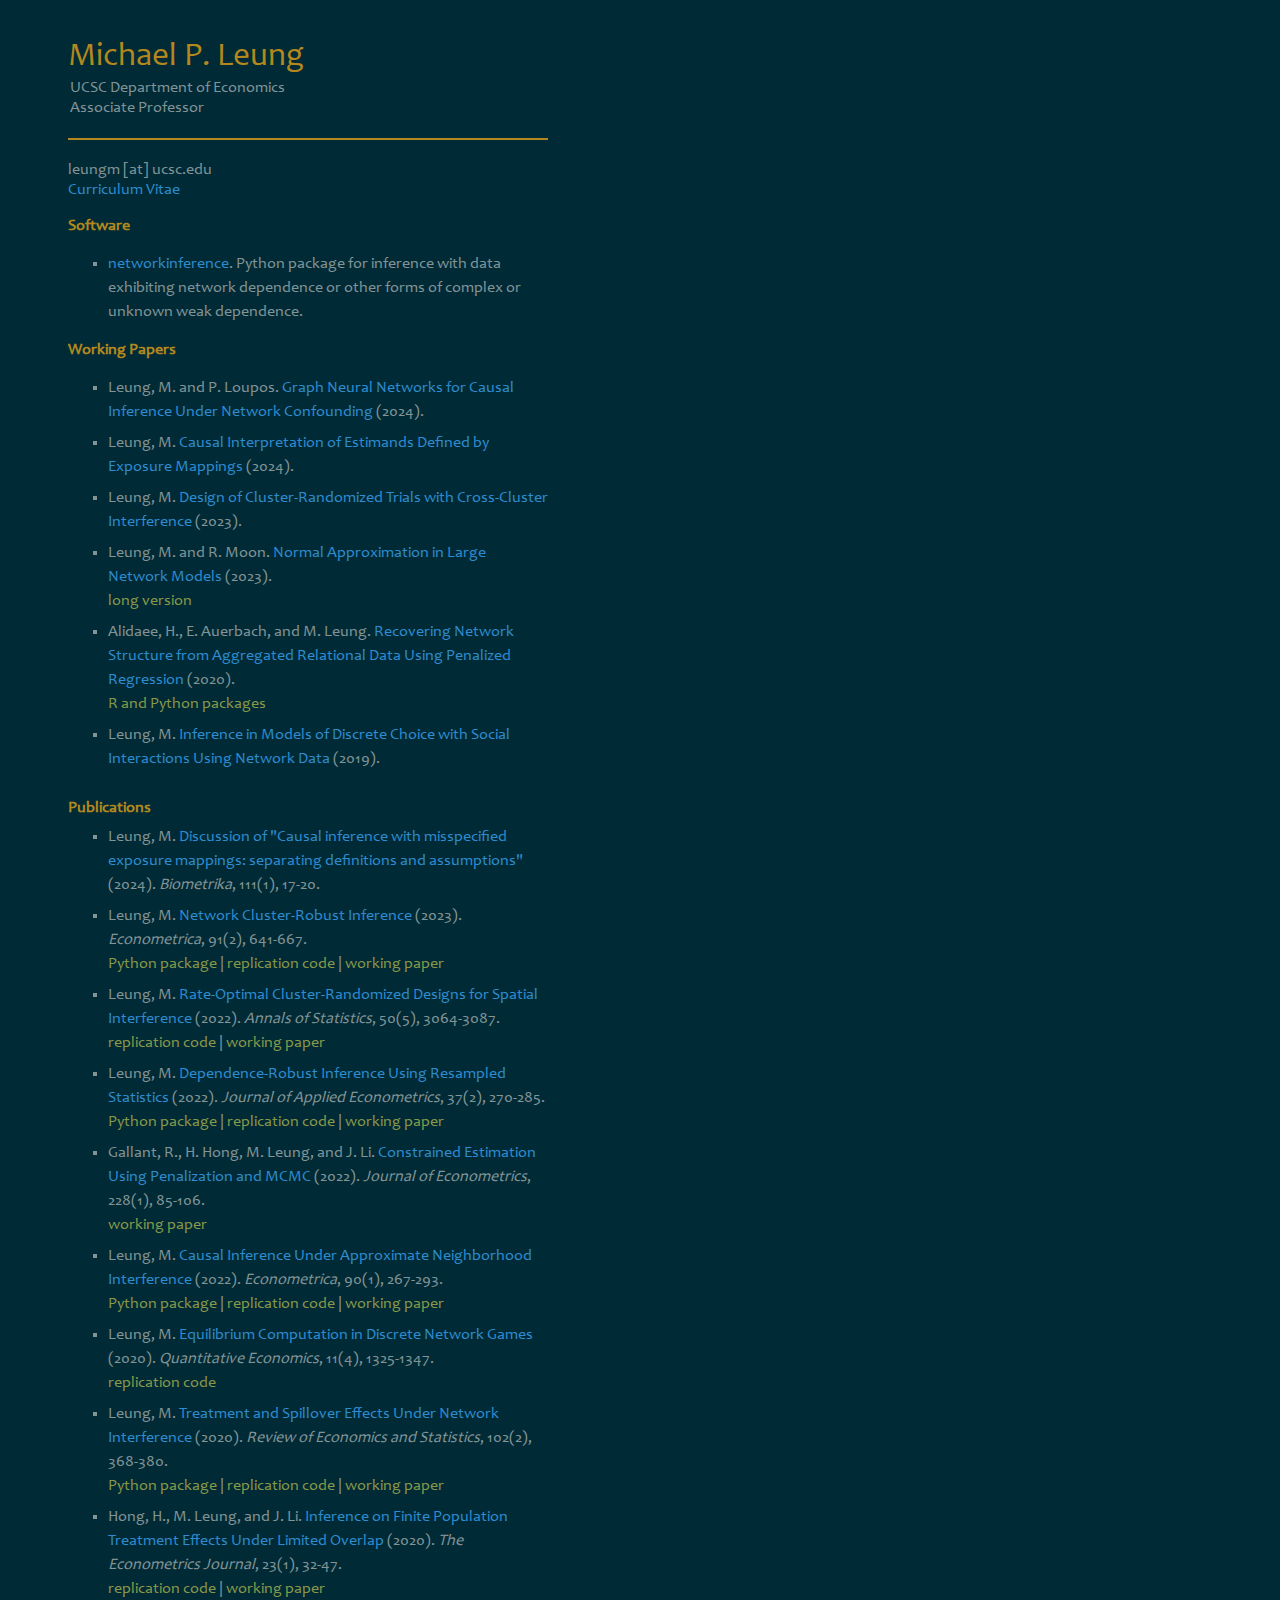
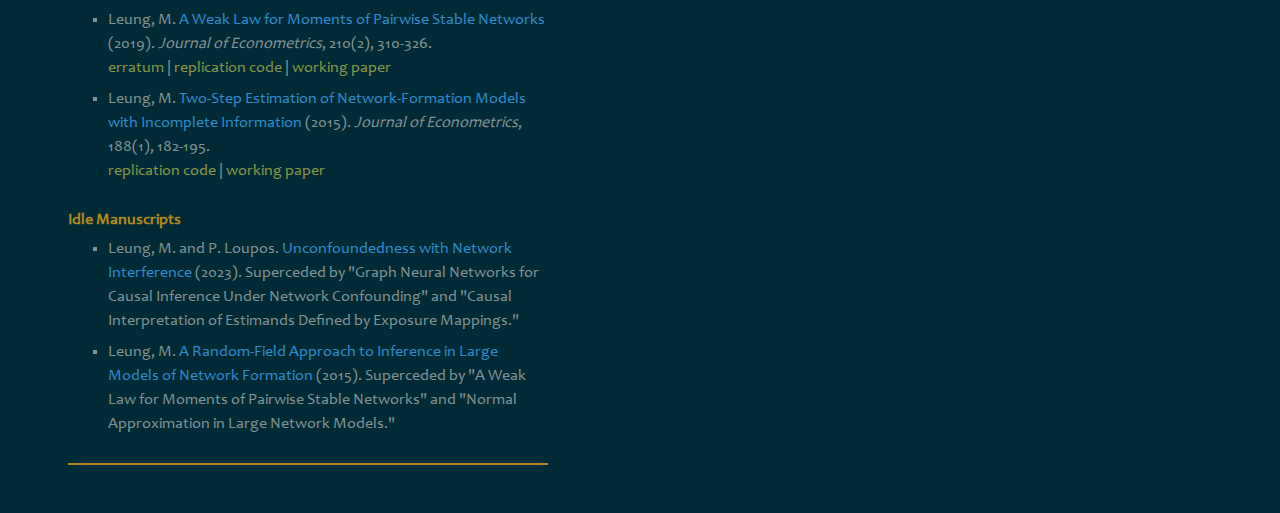
==== commit 0f5c396c: "update" ====
--- a/index.html
+++ b/index.html
@@ -33,14 +33,20 @@
 
 	<ul>
 
+        <li class="textbar"> Leung, M. and P. Loupos. <a class="text"
+       		href="https://arxiv.org/abs/2211.07823">
+			Graph Neural Networks for Causal Inference Under Network Confounding</a> (2024). 
+	</li>
+
+        <li class="textbar"> Leung, M. <a class="text"
+       		href="http://arxiv.org/abs/2403.08183">
+			Causal Interpretation of Estimands Defined by Exposure Mappings</a> (2024). 
+	</li>
+
+
         <li class="textbar"> Leung, M. <a class="text"
        		href="https://arxiv.org/abs/2310.18836">
 			Design of Cluster-Randomized Trials with Cross-Cluster Interference</a> (2023). 
-	</li>
-
-        <li class="textbar"> Leung, M. and P. Loupos. <a class="text"
-       		href="https://arxiv.org/abs/2211.07823">
-			Unconfoundedness with Network Interference</a> (2023). 
 	</li>
 
 	<li class="textbar"> Leung, M. and R. Moon. <a class="text"
@@ -159,10 +165,14 @@
 	
 	<br><span class="section"><b>Idle Manuscripts</b></span>
 	<ul>
+        <li class="textbar"> Leung, M. and P. Loupos. <a class="text"
+       		href="https://arxiv.org/abs/2211.07823v2">
+			Unconfoundedness with Network Interference</a> (2023). Superceded by "Graph Neural Networks for Causal Inference Under Network Confounding" and "Causal Interpretation of Estimands Defined by Exposure Mappings."
+	</li>
+
         <li class="textbar"> Leung, M. <a class="text"
 		href="files/rfnet.pdf"> 
-		A Random-Field Approach to Inference in Large Models of Network
-		Formation</a> (2015).
+		A Random-Field Approach to Inference in Large Models of Network Formation</a> (2015). Superceded by "A Weak Law for Moments of Pairwise Stable Networks" and "Normal Approximation in Large Network Models."
        	</li>
 	</ul>
       </div>
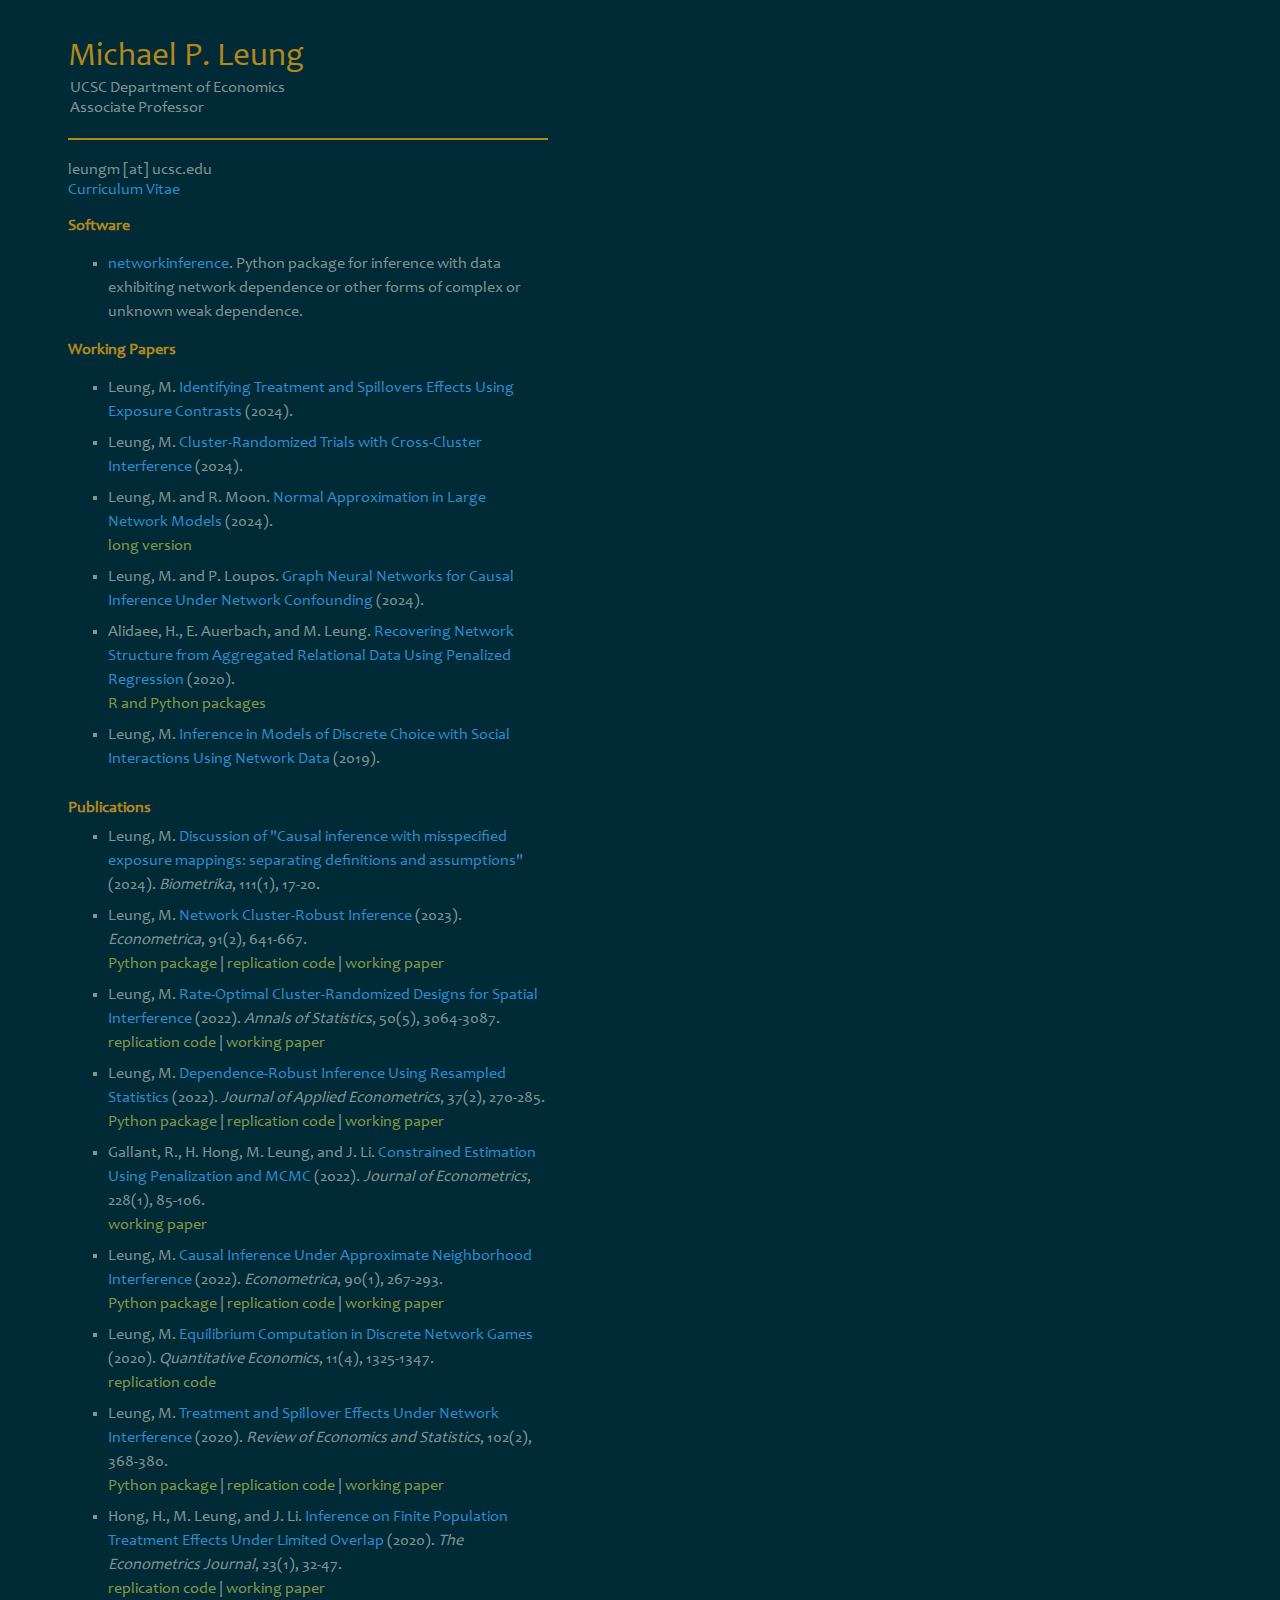
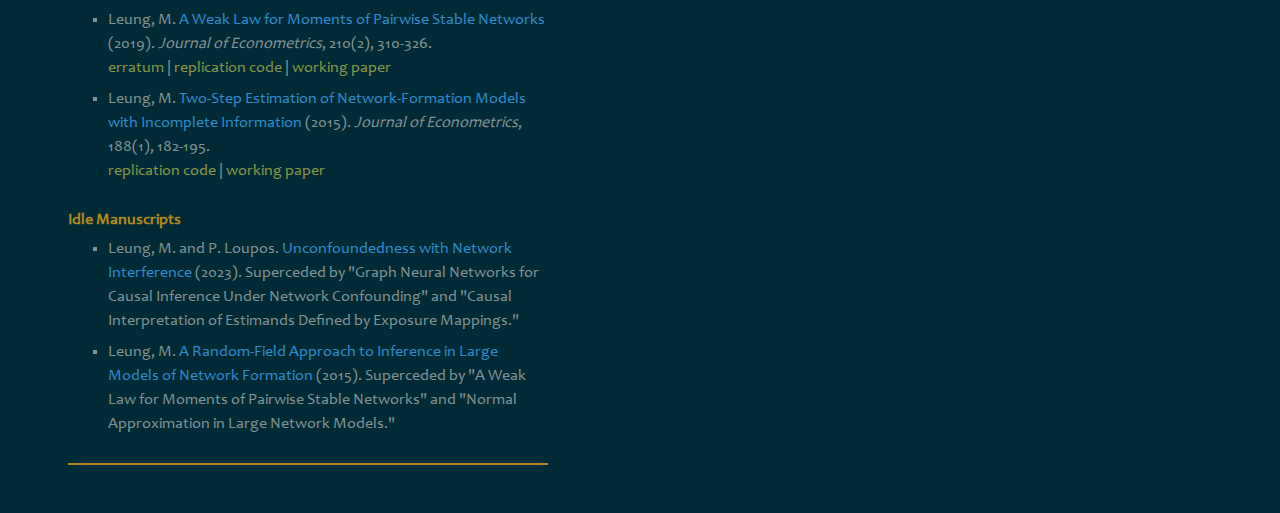
==== commit 2be0a927: "update" ====
--- a/index.html
+++ b/index.html
@@ -33,30 +33,29 @@
 
 	<ul>
 
+        <li class="textbar"> Leung, M. <a class="text"
+       		href="http://arxiv.org/abs/2403.08183">
+			Identifying Treatment and Spillovers Effects Using Exposure Contrasts</a> (2024). 
+	</li>
+
+        <li class="textbar"> Leung, M. <a class="text"
+       		href="https://arxiv.org/abs/2310.18836">
+			Cluster-Randomized Trials with Cross-Cluster Interference</a> (2024). 
+	</li>
+
+	<li class="textbar"> Leung, M. and R. Moon. <a class="text"
+       		href="https://arxiv.org/abs/1904.11060">
+		Normal Approximation in Large Network Models</a> (2024). 
+	<br>
+	<a class="sub" href="https://arxiv.org/abs/1904.11060v1">long version</a>
+	</li>
+
         <li class="textbar"> Leung, M. and P. Loupos. <a class="text"
        		href="https://arxiv.org/abs/2211.07823">
 			Graph Neural Networks for Causal Inference Under Network Confounding</a> (2024). 
 	</li>
 
-        <li class="textbar"> Leung, M. <a class="text"
-       		href="http://arxiv.org/abs/2403.08183">
-			Causal Interpretation of Estimands Defined by Exposure Mappings</a> (2024). 
-	</li>
-
-
-        <li class="textbar"> Leung, M. <a class="text"
-       		href="https://arxiv.org/abs/2310.18836">
-			Design of Cluster-Randomized Trials with Cross-Cluster Interference</a> (2023). 
-	</li>
-
-	<li class="textbar"> Leung, M. and R. Moon. <a class="text"
-       		href="https://arxiv.org/abs/1904.11060">
-		Normal Approximation in Large Network Models</a> (2023). 
-	<br>
-	<a class="sub" href="https://arxiv.org/abs/1904.11060v1">long version</a>
-	</li>
-
-	<li class="textbar"> Alidaee, H., E. Auerbach, and M. Leung. <a class="text"
+       	<li class="textbar"> Alidaee, H., E. Auerbach, and M. Leung. <a class="text"
                 href="https://arxiv.org/abs/2001.06052">
                 Recovering Network Structure from Aggregated Relational Data Using Penalized Regression</a> (2020). 
 	<br>
@@ -75,7 +74,7 @@
 	<ul>
 
 	<li class="textbar"> Leung, M. <a class="text"
-		href="https://academic.oup.com/biomet/article/111/1/21/7606757">
+		href="https://academic.oup.com/biomet/article-abstract/111/1/17/7606758">
 			Discussion of "Causal inference with misspecified exposure mappings: separating definitions and assumptions"</a> (2024). <i>Biometrika</i>, 111(1), 17-20.
 
         <li class="textbar"> Leung, M. <a class="text"
